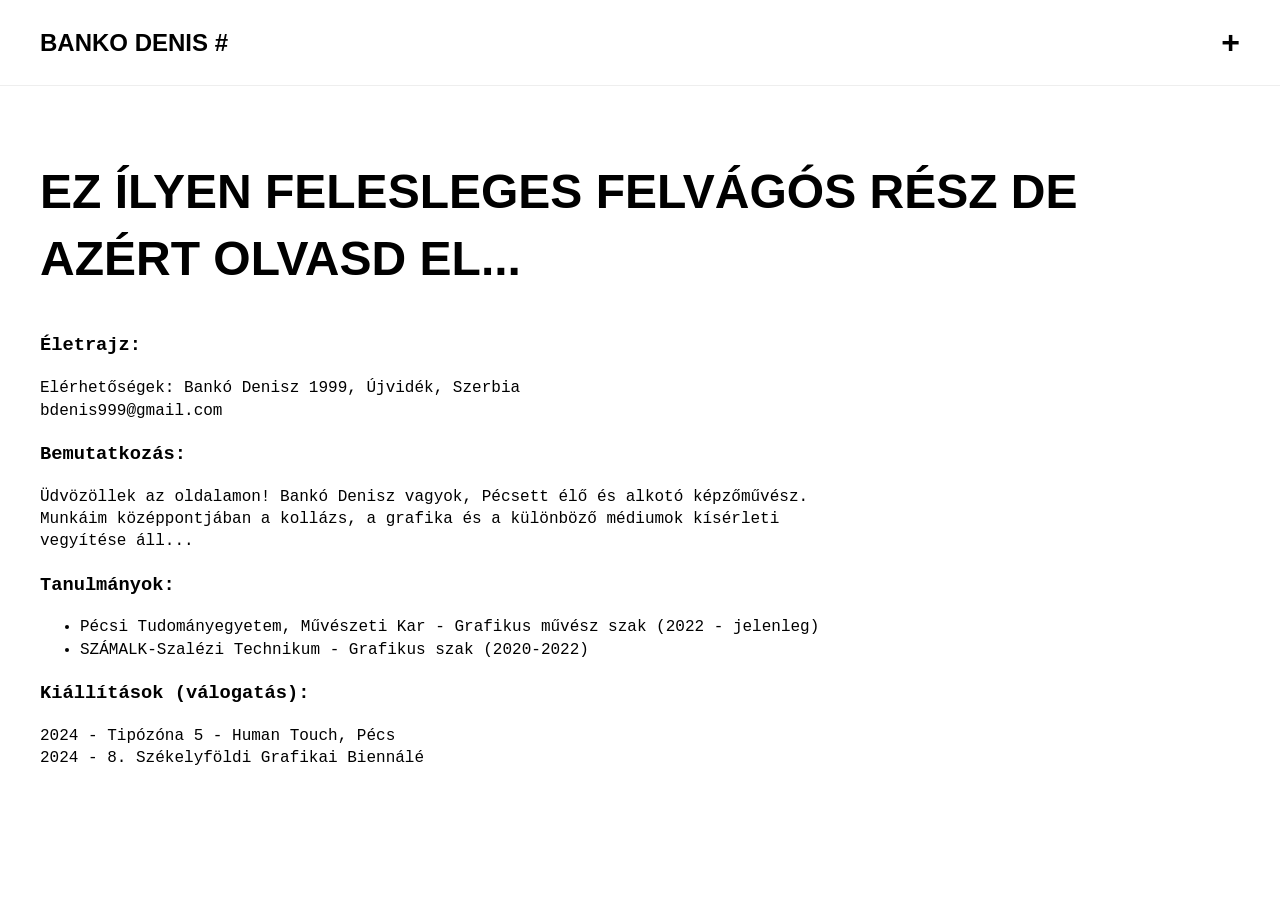
==== Bio.html @ f39ea0b6 "Bio.html" ====
<!DOCTYPE html>
<html lang="hu">
<head>
    <meta charset="UTF-8">
    <title>Biography - Banko Denis</title>
    <link rel="stylesheet" href="style.css">
</head>
<body>
    <header>
        <a href="index.html" class="logo">Banko Denis #</a>
        <div class="menu-trigger" onclick="toggleMenu()">+</div>
    </header>

    <div class="container">
        <h1>EZ ÍLYEN FELESLEGES FELVÁGÓS RÉSZ DE AZÉRT OLVASD EL...</h1>
        <div class="bio-content">
            <h3>Életrajz:</h3>
            <p>Elérhetőségek: Bankó Denisz 1999, Újvidék, Szerbia<br>bdenis999@gmail.com</p>
            
            <h3>Bemutatkozás:</h3>
            <p>Üdvözöllek az oldalamon! Bankó Denisz vagyok, Pécsett élő és alkotó képzőművész. Munkáim középpontjában a kollázs, a grafika és a különböző médiumok kísérleti vegyítése áll...</p>
            
            <h3>Tanulmányok:</h3>
            <ul>
                <li>Pécsi Tudományegyetem, Művészeti Kar - Grafikus művész szak (2022 - jelenleg)</li>
                <li>SZÁMALK-Szalézi Technikum - Grafikus szak (2020-2022)</li>
            </ul>
            
            <h3>Kiállítások (válogatás):</h3>
            <p>2024 - Tipózóna 5 - Human Touch, Pécs<br>2024 - 8. Székelyföldi Grafikai Biennálé</p>
        </div>
    </div>

    <script>function toggleMenu() { document.getElementById('main-menu').classList.toggle('active'); }</script>
</body>
</html>
---- style.css ----
/* Alapbeállítások */
:root {
    --bg-color: #ffffff;
    --text-color: #000000;
    --accent-color: #ff0000;
    --gray-bg: #d3d3d3;
    --font-main: 'Helvetica Neue', Helvetica, Arial, sans-serif;
    --font-mono: 'Courier New', Courier, monospace;
}

body {
    margin: 0;
    padding: 0;
    font-family: var(--font-main);
    background-color: var(--bg-color);
    color: var(--text-color);
    line-height: 1.4;
}

/* Fejléc */
header {
    display: flex;
    justify-content: space-between;
    align-items: center;
    padding: 20px 40px;
    position: sticky;
    top: 0;
    background: white;
    z-index: 100;
    border-bottom: 1px solid #eee;
}

.logo {
    font-weight: 900;
    font-size: 24px;
    text-decoration: none;
    color: black;
    text-transform: uppercase;
}

.btn-fake {
    border: 1px solid #ccc;
    padding: 5px 15px;
    text-decoration: none;
    color: #666;
    font-size: 14px;
    background: #f9f9f9;
}

.menu-trigger {
    font-size: 32px;
    cursor: pointer;
    font-weight: bold;
    text-decoration: none;
    color: black;
}

/* Navigációs Menü (Overlay) */
#main-menu {
    position: fixed;
    top: -100%;
    left: 0;
    width: 100%;
    height: 100%;
    background: rgba(211, 211, 211, 0.95);
    backdrop-filter: blur(10px);
    transition: 0.5s ease-in-out;
    display: flex;
    flex-direction: column;
    justify-content: center;
    align-items: center;
    z-index: 1000;
}

#main-menu.active {
    top: 0;
}

.menu-items {
    list-style: none;
    text-align: left;
}

.menu-items li {
    margin: 20px 0;
    font-size: 40px;
    font-weight: bold;
}

.menu-items a {
    text-decoration: none;
    color: black;
    transition: 0.3s;
}

.menu-items a:hover {
    color: var(--accent-color);
}

.close-menu {
    position: absolute;
    top: 20px;
    right: 40px;
    font-size: 40px;
    cursor: pointer;
}

/* Tartalom elrendezés */
.container {
    padding: 40px;
    max-width: 1200px;
    margin: 0 auto;
}

h1 {
    font-size: 48px;
    text-transform: uppercase;
    margin-bottom: 40px;
}

/* Kép rács (Work & Home) */
.work-grid {
    display: grid;
    grid-template-columns: repeat(auto-fill, minmax(300px, 1fr));
    gap: 30px;
    margin-top: 40px;
}

.work-item {
    text-decoration: none;
    color: black;
}

.image-container {
    width: 100%;
    aspect-ratio: 1 / 1;
    overflow: hidden;
    background: #eee;
    margin-bottom: 10px;
}

.image-container img {
    width: 100%;
    height: 100%;
    object-fit: cover;
    transition: 0.4s ease;
}

.work-item:hover img {
    filter: blur(5px) grayscale(1);
}

.work-info {
    font-family: var(--font-mono);
    font-size: 12px;
}

/* Hero kép a főoldalon */
.hero-image {
    width: 100%;
    height: 60vh;
    object-fit: cover;
    margin: 20px 0;
}

/* Lábléc */
footer {
    background: var(--gray-bg);
    padding: 40px;
    margin-top: 60px;
    display: flex;
    justify-content: space-between;
}

.footer-links a {
    margin-left: 20px;
    text-decoration: none;
    color: black;
    font-size: 14px;
}

/* 404 Oldal */
.error-page {
    background: black;
    color: white;
    height: 100vh;
    display: flex;
    flex-direction: column;
    justify-content: center;
    align-items: center;
    text-align: center;
}

.error-page h1 { font-size: 120px; margin: 0; }
.error-page a { color: white; margin-top: 20px; }

/* Bio & Contact specifikus */
.bio-content, .contact-content {
    max-width: 800px;
    font-family: var(--font-mono);
}

.map-placeholder {
    width: 100%;
    height: 300px;
    background: #eee;
    border: 1px solid #ccc;
    display: flex;
    align-items: center;
    justify-content: center;
    margin: 20px 0;
}
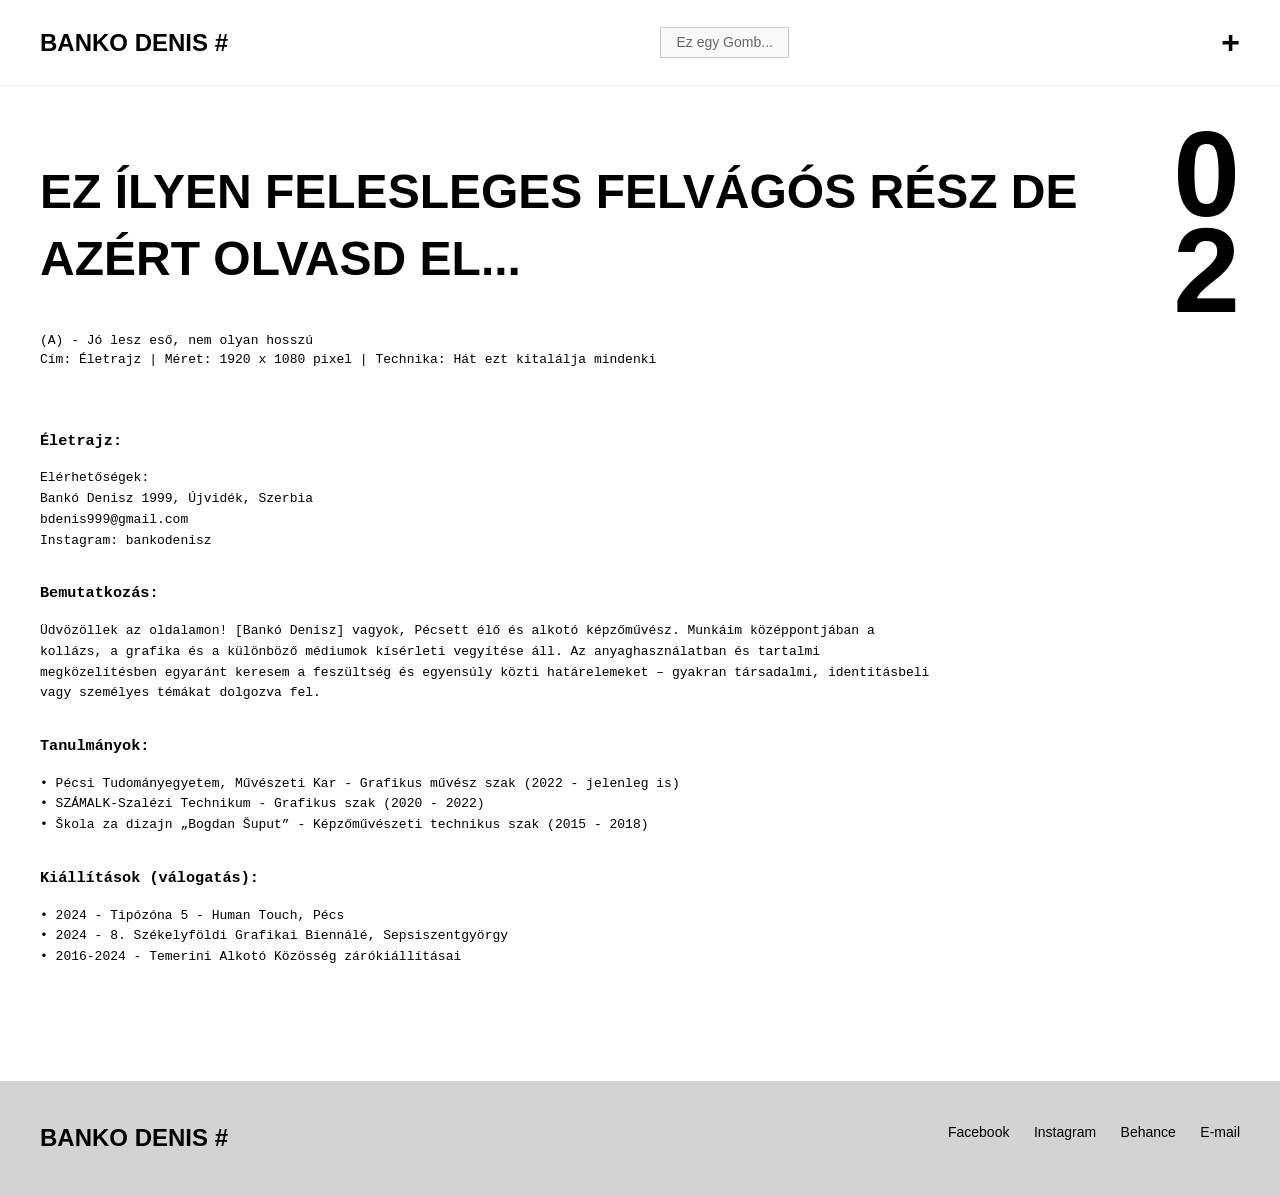
==== commit 8f54f0de: "Bio.html" ====
--- a/Bio.html
+++ b/Bio.html
@@ -2,34 +2,79 @@
 <html lang="hu">
 <head>
     <meta charset="UTF-8">
-    <title>Biography - Banko Denis</title>
+    <meta name="viewport" content="width=device-width, initial-scale=1.0">
+    <title>Biography - Banko Denis #</title>
     <link rel="stylesheet" href="style.css">
 </head>
 <body>
+
     <header>
         <a href="index.html" class="logo">Banko Denis #</a>
+        <a href="404.html" class="btn-fake">Ez egy Gomb...</a>
         <div class="menu-trigger" onclick="toggleMenu()">+</div>
     </header>
 
+    <nav id="main-menu">
+        <div class="close-menu" onclick="toggleMenu()">×</div>
+        <ul class="menu-items">
+            <li><a href="work.html">01 WORK</a></li>
+            <li><a href="bio.html" style="color: #ff0000;">02 BIOGRAPHY</a></li>
+            <li><a href="contact.html">03 CONTAKT</a></li>
+        </ul>
+    </nav>
+
     <div class="container">
-        <h1>EZ ÍLYEN FELESLEGES FELVÁGÓS RÉSZ DE AZÉRT OLVASD EL...</h1>
-        <div class="bio-content">
-            <h3>Életrajz:</h3>
-            <p>Elérhetőségek: Bankó Denisz 1999, Újvidék, Szerbia<br>bdenis999@gmail.com</p>
-            
-            <h3>Bemutatkozás:</h3>
-            <p>Üdvözöllek az oldalamon! Bankó Denisz vagyok, Pécsett élő és alkotó képzőművész. Munkáim középpontjában a kollázs, a grafika és a különböző médiumok kísérleti vegyítése áll...</p>
-            
-            <h3>Tanulmányok:</h3>
-            <ul>
-                <li>Pécsi Tudományegyetem, Művészeti Kar - Grafikus művész szak (2022 - jelenleg)</li>
-                <li>SZÁMALK-Szalézi Technikum - Grafikus szak (2020-2022)</li>
-            </ul>
-            
-            <h3>Kiállítások (válogatás):</h3>
-            <p>2024 - Tipózóna 5 - Human Touch, Pécs<br>2024 - 8. Székelyföldi Grafikai Biennálé</p>
+        <div style="display: flex; justify-content: space-between; align-items: flex-start;">
+            <div>
+                <h1>EZ ÍLYEN FELESLEGES FELVÁGÓS RÉSZ DE AZÉRT OLVASD EL...</h1>
+                <div style="font-family: monospace; margin-bottom: 20px;">
+                    (A) - Jó lesz eső, nem olyan hosszú <br>
+                    Cím: Életrajz | Méret: 1920 x 1080 pixel | Technika: Hát ezt kitalálja mindenki
+                </div>
+            </div>
+            <div style="font-size: 120px; font-weight: bold; line-height: 0.8; text-align: right;">0<br>2</div>
+        </div>
+
+        <div class="bio-content" style="font-family: monospace; max-width: 900px; margin-top: 40px; line-height: 1.6;">
+            <section>
+                <h3>Életrajz:</h3>
+                <p>Elérhetőségek:<br>Bankó Denisz 1999, Újvidék, Szerbia<br>bdenis999@gmail.com<br>Instagram: bankodenisz</p>
+            </section>
+
+            <section style="margin-top: 30px;">
+                <h3>Bemutatkozás:</h3>
+                <p>Üdvözöllek az oldalamon! [Bankó Denisz] vagyok, Pécsett élő és alkotó képzőművész. Munkáim középpontjában a kollázs, a grafika és a különböző médiumok kísérleti vegyítése áll. Az anyaghasználatban és tartalmi megközelítésben egyaránt keresem a feszültség és egyensúly közti határelemeket – gyakran társadalmi, identitásbeli vagy személyes témákat dolgozva fel.</p>
+            </section>
+
+            <section style="margin-top: 30px;">
+                <h3>Tanulmányok:</h3>
+                <ul style="list-style: none; padding: 0;">
+                    <li>• Pécsi Tudományegyetem, Művészeti Kar - Grafikus művész szak (2022 - jelenleg is)</li>
+                    <li>• SZÁMALK-Szalézi Technikum - Grafikus szak (2020 - 2022)</li>
+                    <li>• Škola za dizajn „Bogdan Šuput” - Képzőművészeti technikus szak (2015 - 2018)</li>
+                </ul>
+            </section>
+
+            <section style="margin-top: 30px;">
+                <h3>Kiállítások (válogatás):</h3>
+                <p>
+                    • 2024 - Tipózóna 5 - Human Touch, Pécs<br>
+                    • 2024 - 8. Székelyföldi Grafikai Biennálé, Sepsiszentgyörgy<br>
+                    • 2016-2024 - Temerini Alkotó Közösség zárókiállításai
+                </p>
+            </section>
         </div>
     </div>
+
+    <footer>
+        <div class="logo">Banko Denis #</div>
+        <div class="footer-links">
+            <a href="#">Facebook</a>
+            <a href="https://instagram.com/bankodenisz">Instagram</a>
+            <a href="#">Behance</a>
+            <a href="mailto:bdenis999@gmail.com">E-mail</a>
+        </div>
+    </footer>
 
     <script>function toggleMenu() { document.getElementById('main-menu').classList.toggle('active'); }</script>
 </body>
